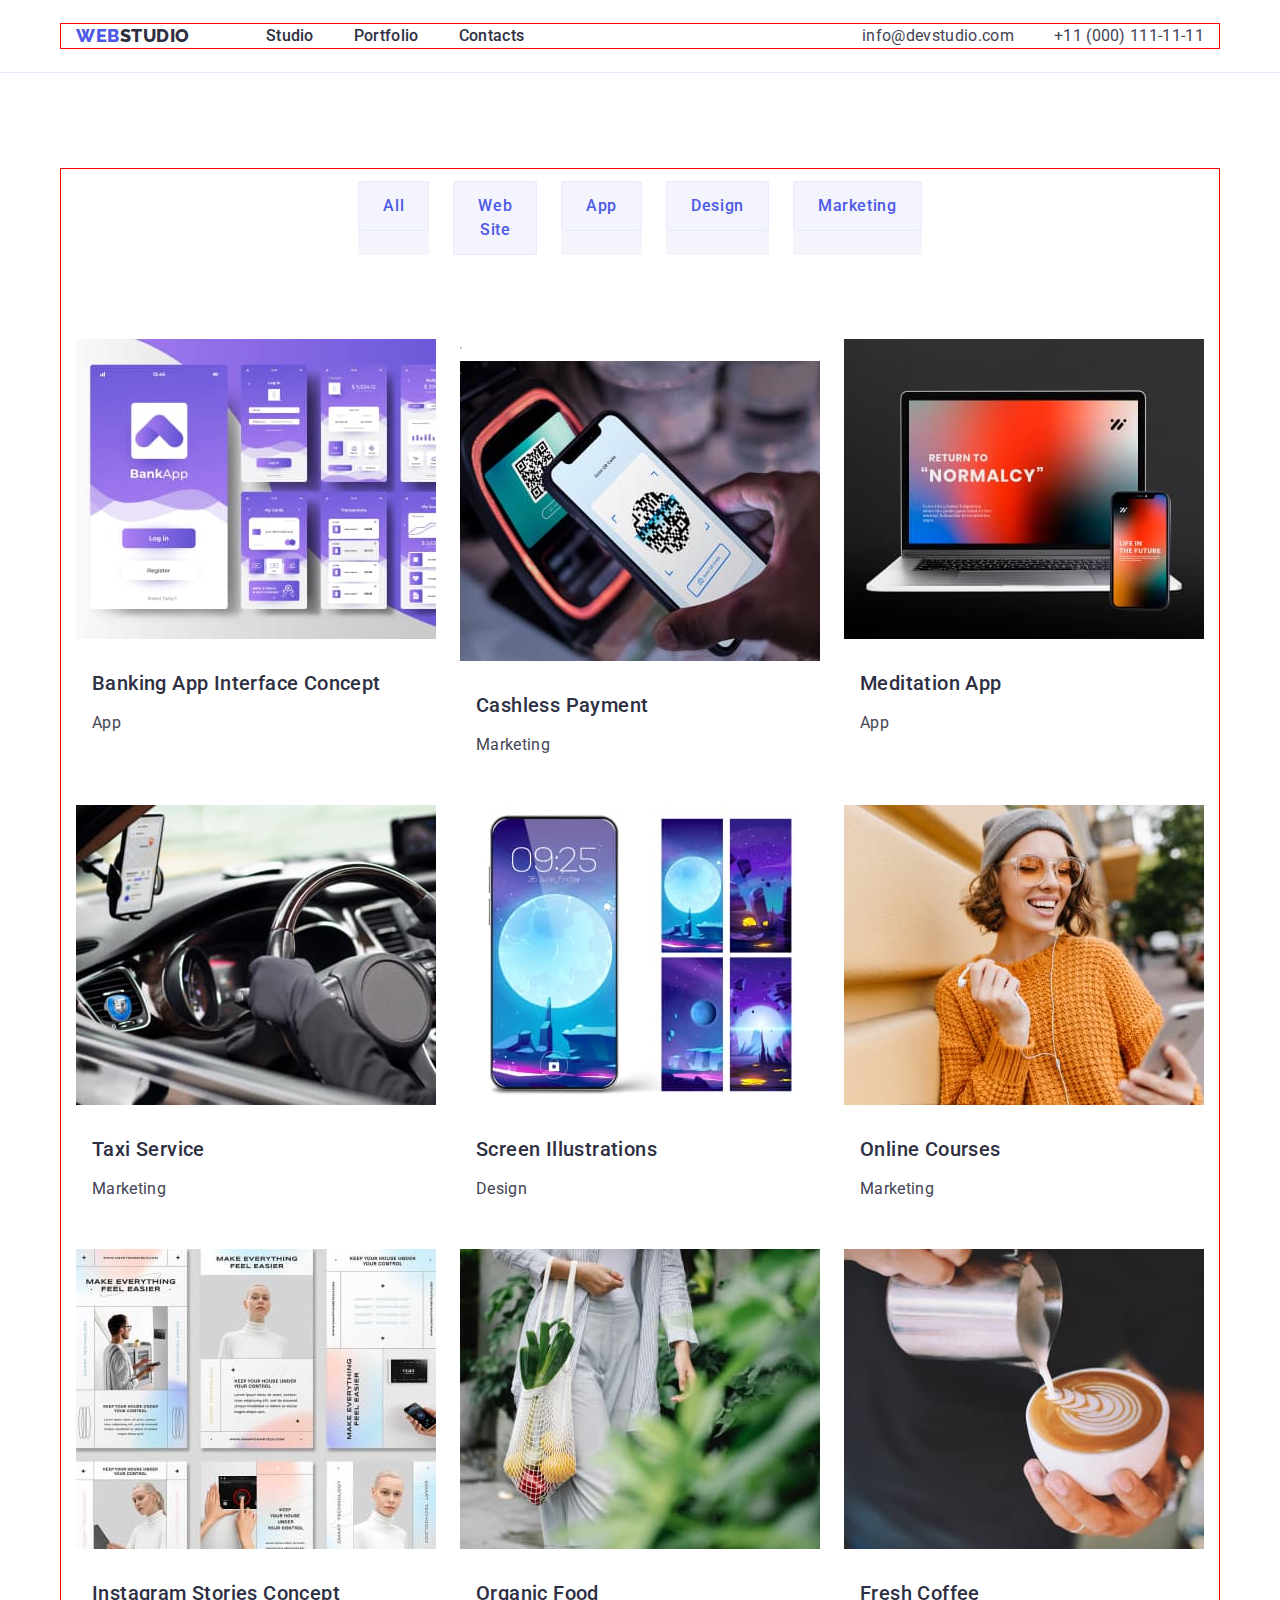
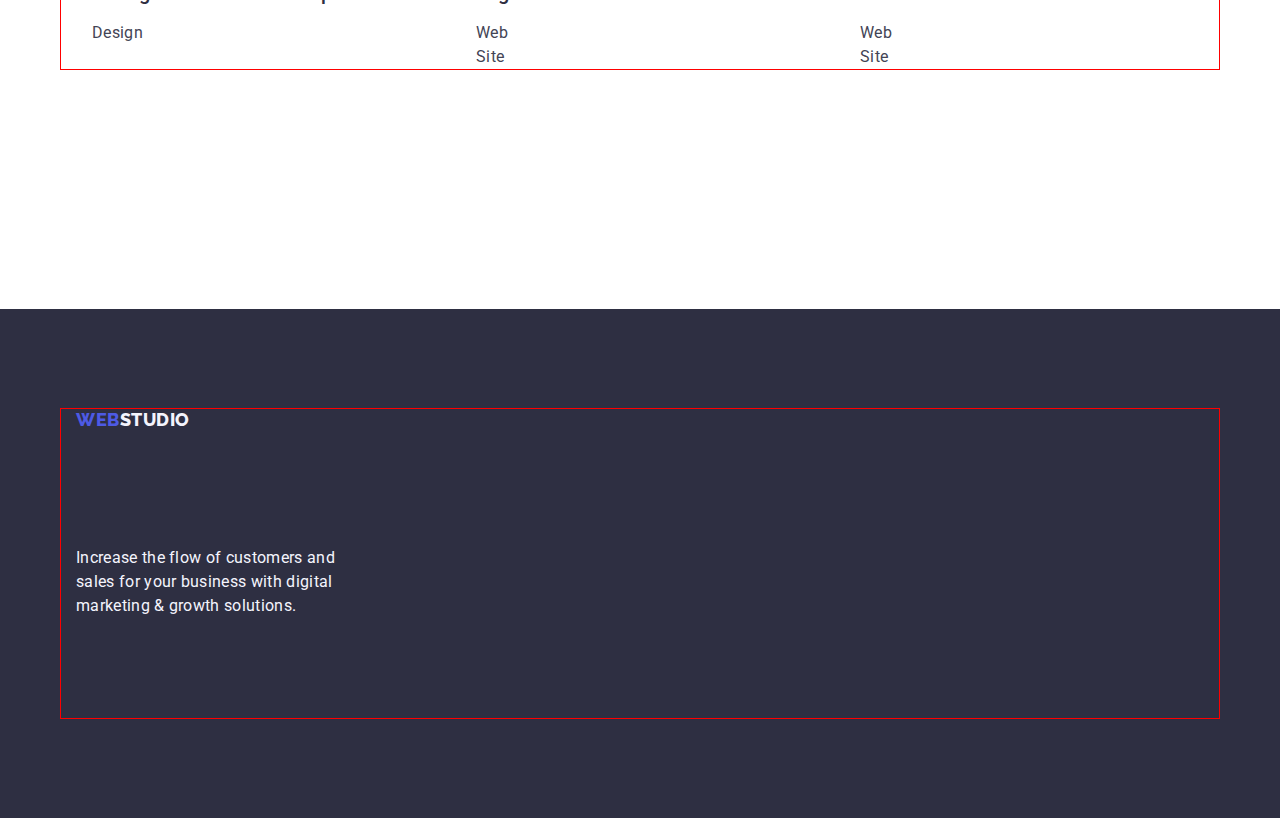
==== portfolio.html @ 1a261f25 "Update portfolio.html" ====
<!DOCTYPE html>
<html lang="en">
  <head>
    <meta charset="UTF-8" />
    <meta http-equiv="X-UA-Compatible" content="IE=edge" />
    <meta name="viewport" content="width=device-width, initial-scale=1.0" />
    <link rel="preconnect" href="https://fonts.googleapis.com" />
    <link rel="preconnect" href="https://fonts.gstatic.com" crossorigin />
    <link
      href="https://fonts.googleapis.com/css2?family=Raleway:wght@800&family=Roboto:wght@400;500;700&display=swap"
      rel="stylesheet"
    />

    <title>WebStudio</title>
    <link
      rel="stylesheet"
      href="https://cdnjs.cloudflare.com/ajax/libs/modern-normalize/2.0.0/modern-normalize.min.css"
    />
    <link rel="stylesheet" href="./css/styles.css" />
  </head>
  <body>
    <header class="header">
      <div class="container hecontainer">
        <nav class="header-navigation list">
          <a class="header-logo link" href="./index.html"
            >Web<span class="diff">Studio</span>
          </a>
          <ul class="header-menu list">
            <li class="header-menu-item">
              <a class="header-menu-link link" href="./index.html">Studio</a>
            </li>
            <li class="header-menu-item">
              <a class="header-menu-link link" href="./portfolio.html"
                >Portfolio</a
              >
            </li>
            <li class="header-menu-item">
              <a class="header-menu-link link" href="">Contacts</a>
            </li>
          </ul>
        </nav>
        <address class="contact">
          <ul class="header-address list">
            <li class="header-address-item">
              <a
                class="header-address-link link"
                href="mailto:info@devstudio.com"
                >info@devstudio.com</a
              >
            </li>
            <li class="header-address-item">
              <a class="header-address-link link" href="tel:+110001111111"
                >+11 (000) 111-11-11</a
              >
            </li>
          </ul>
        </address>
      </div>
    </header>

    <main>
      <section class="button-group">
        <div class="container">
          <h1 class="visually-hidden">Our Service</h1>
          <ul class="button-menu list">
            <li class="button-items">
              <button class="button-portfolio" type="button">All</button>
            </li>

            <li class="button-items">
              <button class="button-portfolio" type="button">Web Site</button>
            </li>

            <li class="button-items">
              <button class="button-portfolio" type="button">App</button>
            </li>

            <li class="button-items">
              <button class="button-portfolio" type="button">Design</button>
            </li>

            <li class="button-items">
              <button class="button-portfolio" type="button">Marketing</button>
            </li>
          </ul>

          <ul class="menu list">
            <li class="items">
              <a href="./index.html" class="link">
                <div class="appc">
                <img
                  class="img-menu"
                  src="./images/app.jpg"
                  width="360"
                  height="300"
                  alt="banapp"
                />
                <h2 class="titl">Banking App Interface Concept</h2>
                <p class="text">App</p>
                </div>
              </a>
            </li>

            <li class="items list">
              <hr href="#" class="link">
                <div class="markc">
                <img
                  class="img-menu"
                  src="./images/cashlass.jpg"
                  width="360"
                  height="300"
                  alt="marketing"
                />
                <h2 class="titl">Cashless Payment</h2>
                <p class="text">Marketing</p>
                </div>
              </a>
            </li>
            <li class="items list">
              <a href="#" class="link">
                <div class="appco">
                <img
                  class="img-menu"
                  src="./images/meditation.jpg"
                  width="360"
                  height="300"
                  alt="meditation"
                />
                <h2 class="titl">Meditation App</h2>
                <p class="text">App</p>
                </div>
                </a>
            </li>

            <li class="items list">
              <a href="#" class="link">
                <img
                  class="img-menu"
                  src="./images/taxi.jpg"
                  width="360"
                  height="300"
                  alt="taxiserv"
                />
                <h2 class="titl">Taxi Service</h2>
                <p class="text">Marketing</p></a
              >
            </li>
            <li class="items list">
              <a href="#" class="link">
                <img
                  class="img-menu"
                  src="./images/screen.jpg"
                  width="360"
                  height="300"
                  alt="screenillustration"
                />
                <h2 class="titl">Screen Illustrations</h2>
                <p class="text">Design</p></a
              >
            </li>
            <li class="items list">
              <a href="#" class="link"
                ><img
                  class="img-menu"
                  src="./images/onlinecourse.jpg"
                  width="360"
                  height="300"
                  alt="course"
                />
                <h2 class="titl">Online Courses</h2>
                <p class="text">Marketing</p></a
              >
            </li>

            <li class="items list">
              <a href="#" class="link"
                ><img
                  class="img-menu"
                  src="./images/instastories.jpg"
                  width="360"
                  height="300"
                  alt="Instagram"
                />
                <h2 class="titl">Instagram Stories Concept</h2>
                <p class="text">Design</p></a
              >
            </li>
            <li class="items list">
              <a href="#" class="link"
                ><img
                  class="img-menu"
                  src="./images/organic.jpg"
                  width="360"
                  height="300"
                  alt="Food"
                />
                <h2 class="titl">Organic Food</h2>
                <p class="text">Web Site</p></a
              >
            </li>
            <li class="items list">
              <a href="#" class="link"
                ><img
                  class="img-menu"
                  src="./images/coffee.jpg"
                  width="360"
                  height="300"
                  alt="cooffee"
                />
                <h2 class="titl">Fresh Coffee</h2>
                <p class="text">Web Site</p></a
              >
            </li>
          </ul>
        </div>
      </section>
    </main>
    <footer class="footer">
      <div class="container">
        <a class="footer-link link" href="./index.html"
          >Web<span class="foot">Studio</span></a
        >
        <p class="footer-describle">
          Increase the flow of customers and sales for your business with
          digital marketing & growth solutions.
        </p>
      </div>
    </footer>
  </body>
</html>
---- css/styles.css ----
:root {
    --first-font: #FFFFFF;
    --h2-font: #2E2F42;
    --color-adress: #434455;
    --buttcol: #e7e9fc;
    
}

body {
font-family: 'Roboto', sans-serif;
color:#434455;
background-color: var(--first-font);

}

p, h1, h2, h3, h4, h5, h6 {
margin-top: 0;
margin-bottom: 0;
}
ul {
    margin-top: 0;
        margin-bottom: 0;
        padding-left: 0;
 }
.link {
    text-decoration: none;
}
.diff {
line-height: 1.17;
color: var(--h2-font);
}

.contact {
    font-style: normal;
    color: var(--color-adress);
    margin-left: auto;
    
    
}
.header { 
border-bottom: 1px solid #e7e9fc;
padding: 24px 0;
} 

.header-logo  {
    font-family: 'Raleway', sans-serif;
        font-style: normal;
        font-weight: 800;
        font-size: 18px;
       line-height: 1.17;
        letter-spacing: 0.03em;
        text-transform: uppercase;
        color: #4D5AE5;
        margin-right: 76px;
     
        
}
.container { 
    width: 100%;
max-width: 1158px;
padding-left: 15px;
padding-right: 15px;
margin: 0 auto;
outline: 1px solid red;
align-items: center;



}

.container-doing { 
    display: flex;
    align-items:center;
    flex-direction: column;
}

.header-menu-link {
        font-style: normal;
        font-weight: 500;
        font-size: 16px;
        line-height: 1.5;
        letter-spacing: 0.02em;
        color: var(--h2-font);
       
}

.header-menu { 
    display: flex;
    margin-right: 332px;
    gap: 40px;  
    
}

.header-address {
    display: flex;
        margin-left: auto;
        flex-grow: 1;
        gap: 40px;       
}

.header-address-link {
        font-style: normal;
        font-weight: 400;
        font-size: 16px;
        line-height: 1.5;
        letter-spacing: 0.02em;
        color: var(--color-adress);
        
}
 .header-navigation {
display: flex;
align-items: center;
flex-grow: 1;
 }
 
.hecontainer {
display: flex;
align-items: center;
}

.list { 
    list-style: none;
}

.hero-conteiner {
    
    background-color:var(--h2-font);
    margin-left: auto;
    margin-right: auto; 
  margin-top: 12px;
  margin-bottom: 120px;
 
 }
.hero-title { 
    
        font-style: normal;
        font-weight: 700;
        font-size: 56px;
        line-height: 1.07;
        text-align: center;
        letter-spacing: 0.02em;
        color: var(--first-font);
        max-width: 496px;
        padding: 188px 316px;
}

.header-menu-link:hover,
.header-address-item:hover,
.header-address-link:hover
 {
    color:#404bbf;
}
    
.header-menu-link:focus,
.header-address-item:focus,
.header-address-link:focus
 {
color: #404bbf;
 }
 .header-menu-link:active,
 .header-address-item:active {
    text-decoration-line: underline;
 }
    
 .hero-btn {
    display: block;
    min-width: 169px;
    font-family: inherit;
    font-weight: 500;
    font-size: 16px;
    line-height: 1.5;
    letter-spacing: 0.04em; 
    color: var(--first-font);
    background-color: #4D5AE5;
cursor: pointer;
border: none;
padding: 16px 32px;
    gap: 10px;
    border-radius: 4px;
    align-items: center;


    min-height: 56px;
    left: 636px;
    top: 428px;
}
  .hero-btn:hover { 
    background-color: #404BBF;
  }
.hero-btn:focus {
    background-color: #404BBF;
}
 .hero  {
    background-color: var(--h2-font);
    padding: 188px 0;
  }
.content-menu {
    display: flex;
    gap: 24px;
 }
.content-items {
    width: calc((100%-72px)/4);
 }

 .content-title {
        font-weight: 500;
        font-size: 20px;
        line-height: 1.2;
        letter-spacing: 0.02em;
        color: var(--h2-font);
        margin-bottom: 8px;
 }

 .content-text {
        font-weight: 400;
        font-size: 16px;
        line-height: 1.5;
       letter-spacing: 0.02em;
     color: #434455;
     margin-bottom: 120px;
 }
.content {
 padding: 120px 0; 
}
 .doing-title {
    font-weight: 700;
        font-size: 36px;
        line-height: 1.11;
        text-align: center;
        letter-spacing: 0.02em;
        text-transform: capitalize;
        color: #2E2F42;
        margin-bottom: 72px;
        
        }

 .doing-menu {
    display: flex;
    gap: 24px;
    margin-bottom: 120px;
    
 }

 .doing-items {
    width: calc((100% - 48px) / 3);
    }

 .doing-img { 
    display: block;
    margin-top: 72px;
 }
   .doing {
    padding-bottom: 120px;
    }
    
 
 
 .our-team {
    background-color: #F4F4FD;
    padding: 120px 0;
 }

 .team-our {
    font-weight: 700;
        font-size: 36px;
        line-height: 1.11;
        text-align: center;
        letter-spacing: 0.02em;
        text-transform: capitalize;
        color: #2E2F42;
        margin-bottom: 72px;
        
     }
     
  .mark {
    padding: 32px 16px;
   }

  
      
       
 

 .team-menu {
    display: flex;
        gap: 24px;
        margin-bottom: 8px;
 }

 .team-items {
    background-color: var(--first-font);
    border-radius: 0px 0px 4px 4px;
 }

 .team-img {
    display: block;
 }

 .team-name {
font-weight: 500;
    font-size: 20px;
    line-height: 1.2;
    text-align: center;
    letter-spacing: 0.02em;
    color: #2E2F42;
    padding-top: 32px;
        margin: 0 auto;
        margin-bottom: 8px;
      
 }

 .team-job {
font-weight: 400;
    font-size: 16px;
    line-height: 1.5;
    text-align: center;
    letter-spacing: 0.02em;
    color: #434455;
    padding-bottom: 8px;
        margin: 0 auto;
 }

 .button-group {
    padding: 96px 0 120px 0;
 }

 .button-menu {
    display: flex;
        width: 586px;
       margin: 0 auto;
        margin-bottom: 72px; 
        padding: 12px 24px;
        justify-content: center;
        gap: 24px;
 }

 .button-items {
     font-family: inherit;
    font-weight: 500;
    font-size: 16px;
    line-height: 1.5;
    text-align: center;
    letter-spacing: 0.04em;
color: #4D5AE5;
margin: 0 auto;
gap: 24px;
background-color:#F4F4FD;
}

 .button-portfolio {
    font-family: inherit;
    font-weight: 500;
        font-size: 16px;
        line-height: 1.5;
        text-align: center;
        letter-spacing: 0.04em;
        cursor: pointer;
    color: #4D5AE5;
    background-color: #F4F4FD;
    padding: 12px 24px;
    border: 1px solid var(--buttcol);
    border-radius: 4px;
 }
 
.button-portfolio:hover {
    color: #FFFFFF;
    background-color: #404BBF;
    border: 1px solid transparent;
}
.button-portfolio:focus {
    color: #FFFFFF;
    background-color: #404BBF;
    border: 1px solid transparent;
}
 .menu {
    display: flex;
    gap: 24px;
    margin-bottom: 120px;
    flex-wrap: wrap;
    row-gap: 48px;
 }


 .prima-riga {
    background: var(--first-font);
    width: calc((100% - 48px) / 3);
    margin-bottom: 48px;
}

.seconda-riga {
    background: var(--first-font);
    width: calc((100% - 48px) / 3);
    margin-bottom: 48px;
}

.terza-riga {
    background: var(--first-font);
    width: calc((100% - 48px) / 3);
}

.visually-hidden {
position: absolute;
width: 1px;
height: 1px;
margin: -1px;
border: 0;
padding: 0;
white-space: nowrap;
clip-path: inset(100%);
clip: rect(0 0 0 0);
overflow: hidden;
}
 .img-menu {
    display: block;
 }

 .titl {
font-weight: 500;
    font-size: 20px;
    line-height: 1.2;
    letter-spacing: 0.02em;
 color: #2E2F42;
 padding: 32px 54px 8px 16px;
 
}
 

 .text {
    font-weight: 400;
        font-size: 16px;
        line-height: 1.5;
        letter-spacing: 0.02em;
        color: #434455;
        padding: 8px 314px 0px 16px ;
        width: 75px;
 }

         .footer {
            background: #2E2F42;
            padding: 100px 0;
         }
    
         .footer-link {
            font-family: 'Raleway', sans-serif;
                font-style: normal;
                font-weight: 800;
                font-size: 18px;
                line-height: 1.17;
                letter-spacing: 0.03em;
                text-transform: uppercase;
                color: #4D5AE5;
                margin-bottom: 16px;
         }

         .footer-link .foot {
                color: #F4F4FD;
                
         }
    
         .link {
            display: inline-block;
         }
    
         .footer-describle {
                font-style: normal;
                font-weight: 400;
                font-size: 16px;
                line-height: 1.5;
                letter-spacing: 0.02em;
                color: #F4F4FD;
                width: 264px;
                padding-bottom: 100px;
                padding-top: 100px;
         }

         address.call {
                font-style: normal;
                font-weight: 400;
                font-size: 16px;
                line-height: 1.5;
                letter-spacing: 0.02em;
                color: #434455;

         }
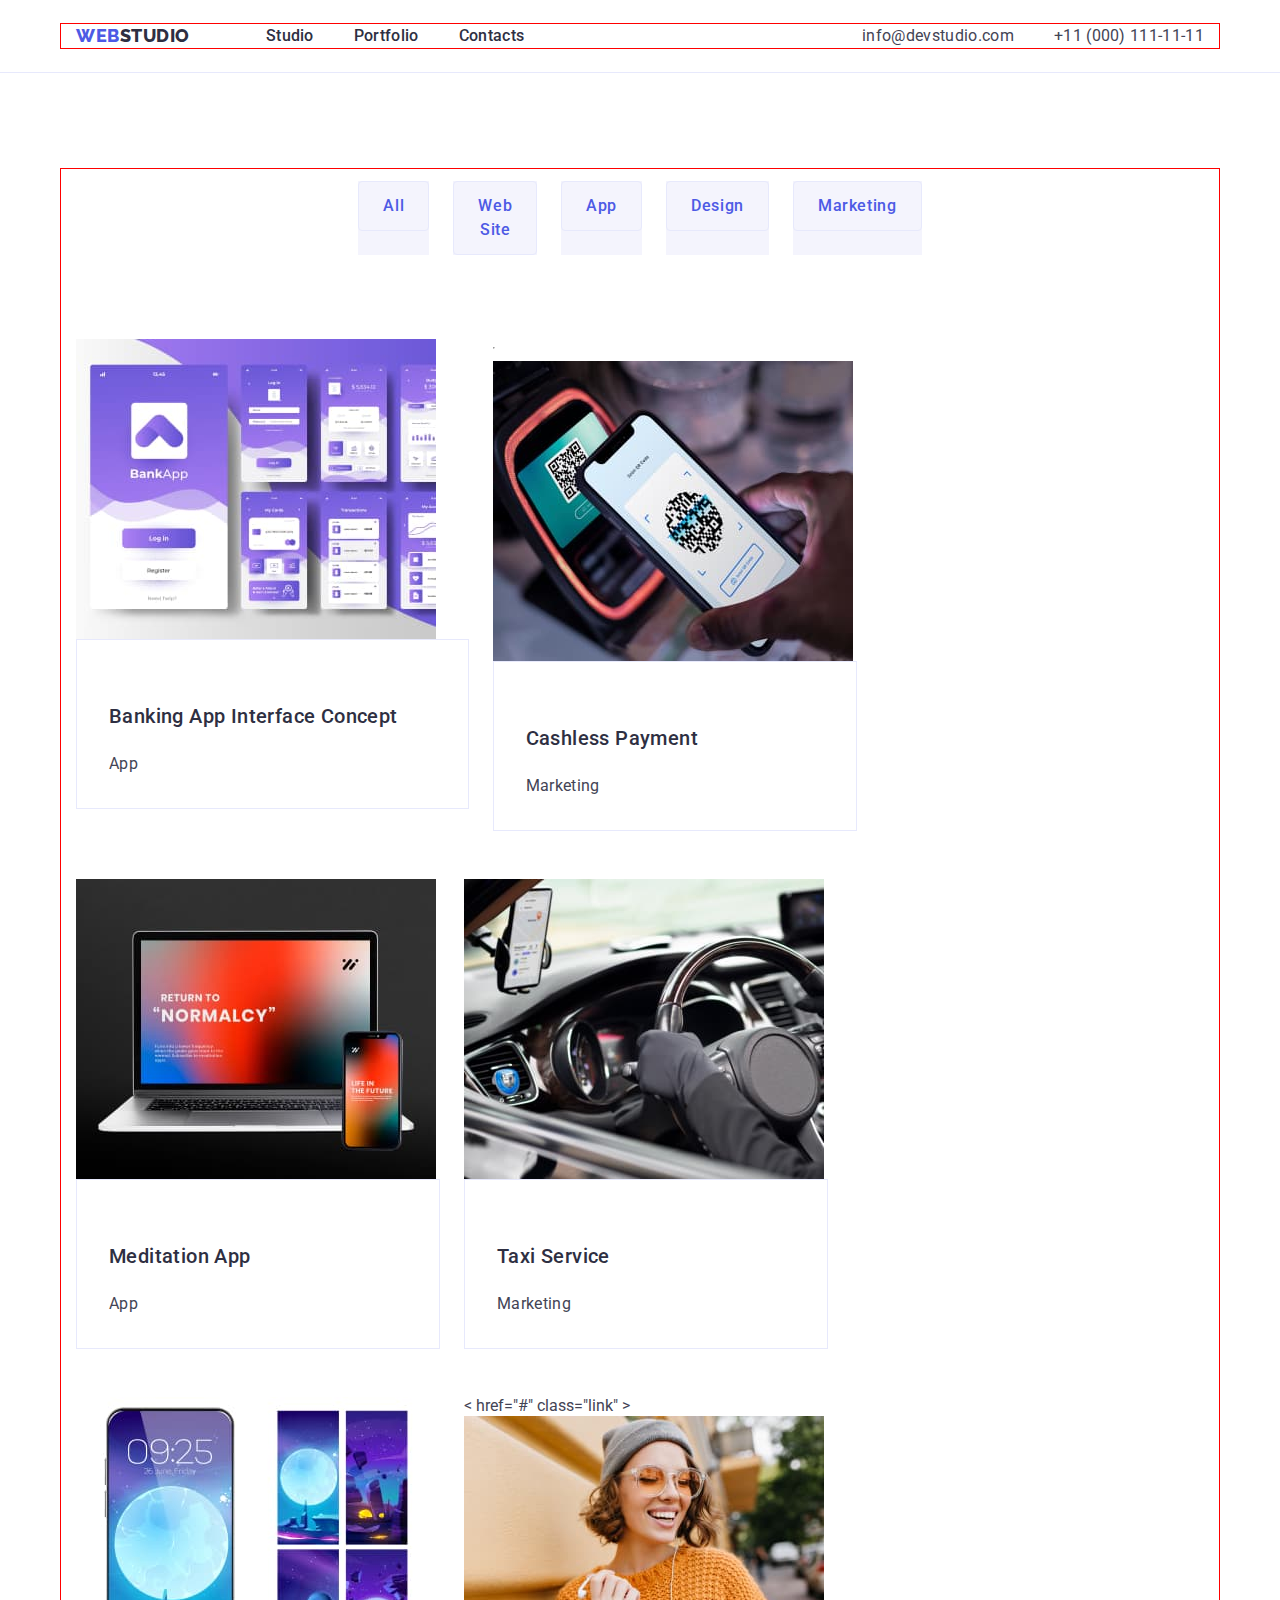
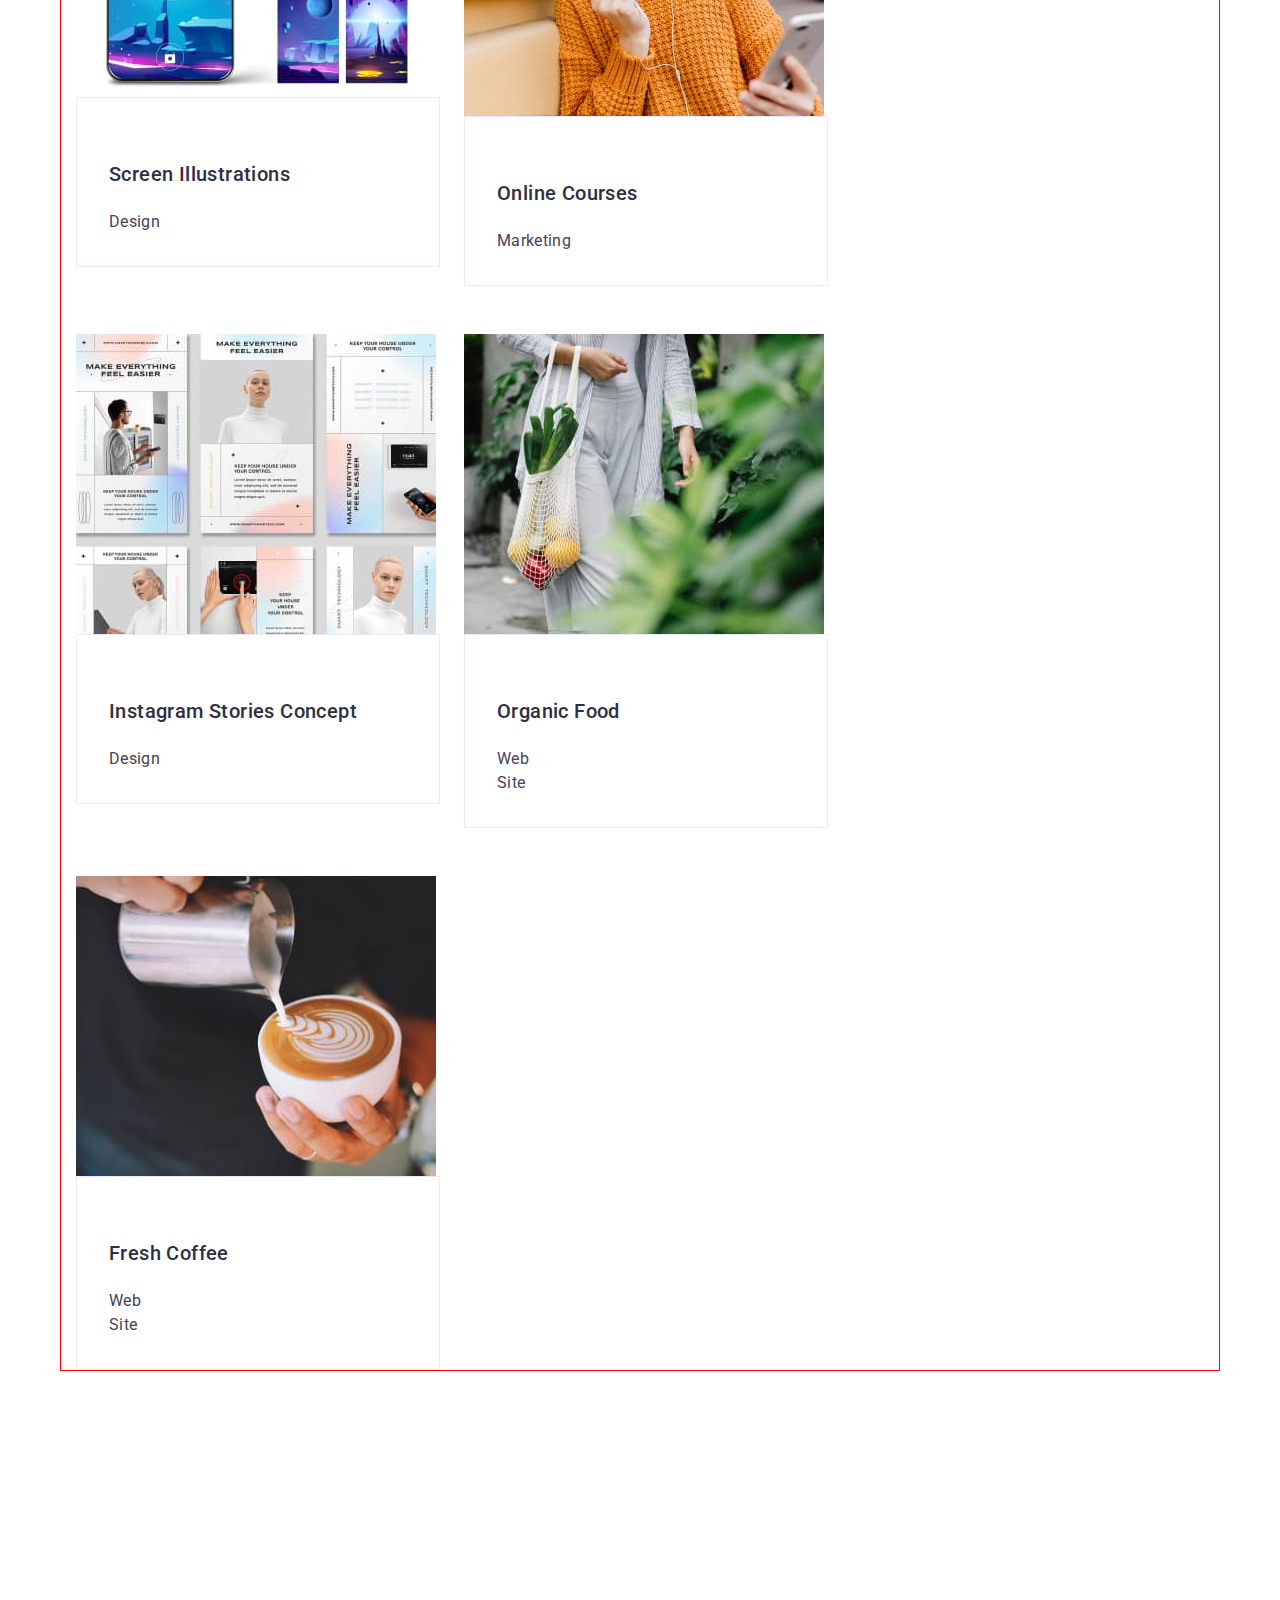
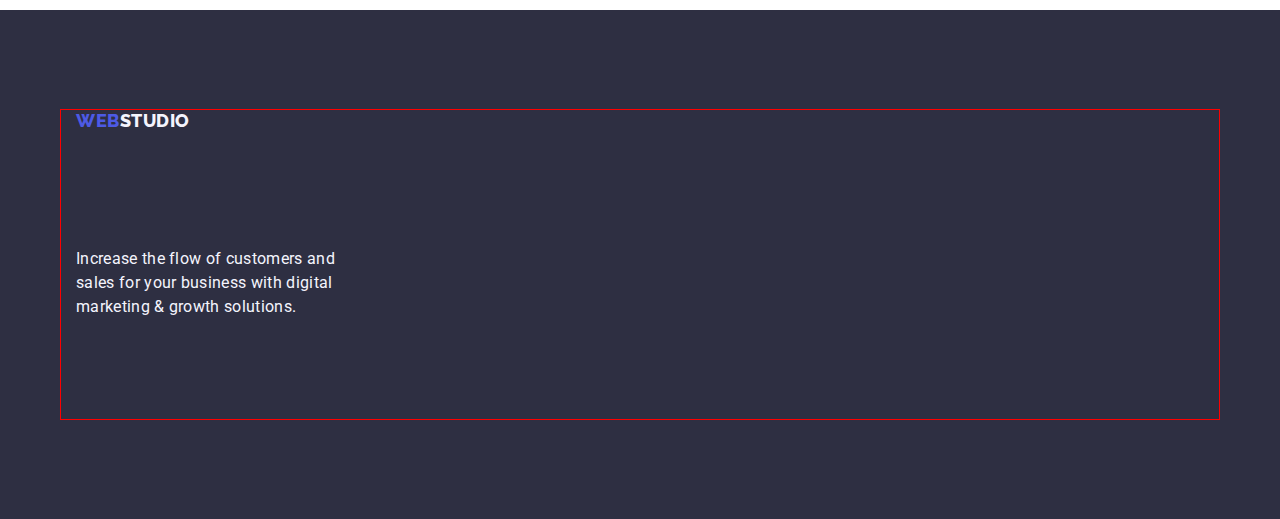
==== commit 114b6898: "si" ====
--- a/portfolio.html
+++ b/portfolio.html
@@ -87,7 +87,7 @@
           <ul class="menu list">
             <li class="items">
               <a href="./index.html" class="link">
-                <div class="appc">
+                
                 <img
                   class="img-menu"
                   src="./images/app.jpg"
@@ -95,6 +95,7 @@
                   height="300"
                   alt="banapp"
                 />
+                <div class="appc">
                 <h2 class="titl">Banking App Interface Concept</h2>
                 <p class="text">App</p>
                 </div>
@@ -103,7 +104,7 @@
 
             <li class="items list">
               <hr href="#" class="link">
-                <div class="markc">
+               
                 <img
                   class="img-menu"
                   src="./images/cashlass.jpg"
@@ -111,6 +112,7 @@
                   height="300"
                   alt="marketing"
                 />
+                 <div class="appc">
                 <h2 class="titl">Cashless Payment</h2>
                 <p class="text">Marketing</p>
                 </div>
@@ -118,7 +120,7 @@
             </li>
             <li class="items list">
               <a href="#" class="link">
-                <div class="appco">
+                
                 <img
                   class="img-menu"
                   src="./images/meditation.jpg"
@@ -126,6 +128,7 @@
                   height="300"
                   alt="meditation"
                 />
+                <div class="appc">
                 <h2 class="titl">Meditation App</h2>
                 <p class="text">App</p>
                 </div>
@@ -141,9 +144,11 @@
                   height="300"
                   alt="taxiserv"
                 />
+                <div class="appc">
                 <h2 class="titl">Taxi Service</h2>
-                <p class="text">Marketing</p></a
-              >
+                <p class="text">Marketing</p>
+                </div>
+                </a>
             </li>
             <li class="items list">
               <a href="#" class="link">
@@ -154,62 +159,72 @@
                   height="300"
                   alt="screenillustration"
                 />
+                <div class="appc">
                 <h2 class="titl">Screen Illustrations</h2>
-                <p class="text">Design</p></a
-              >
-            </li>
+                <p class="text">Design</p>
+                </div>
+                </a>
+            </li>
+            <li class="items list">
+              < href="#" class="link"
+                ><img
+                  class="img-menu"
+                  src="./images/onlinecourse.jpg"
+                  width="360"
+                  height="300"
+                  alt="course"
+                />
+                <div class="appc">
+                <h2 class="titl">Online Courses</h2>
+                <p class="text">Marketing</p>
+                </div>
+              </a>
+            </li>
+
             <li class="items list">
               <a href="#" class="link"
                 ><img
                   class="img-menu"
-                  src="./images/onlinecourse.jpg"
-                  width="360"
-                  height="300"
-                  alt="course"
-                />
-                <h2 class="titl">Online Courses</h2>
-                <p class="text">Marketing</p></a
-              >
-            </li>
-
+                  src="./images/instastories.jpg"
+                  width="360"
+                  height="300"
+                  alt="Instagram"
+                />
+                <div class="appc">
+                <h2 class="titl">Instagram Stories Concept</h2>
+                <p class="text">Design</p>
+                </div>
+              </a>
+            </li>
             <li class="items list">
               <a href="#" class="link"
                 ><img
                   class="img-menu"
-                  src="./images/instastories.jpg"
-                  width="360"
-                  height="300"
-                  alt="Instagram"
-                />
-                <h2 class="titl">Instagram Stories Concept</h2>
-                <p class="text">Design</p></a
-              >
+                  src="./images/organic.jpg"
+                  width="360"
+                  height="300"
+                  alt="Food"
+                />
+                <div class="appc">
+                <h2 class="titl">Organic Food</h2>
+                <p class="text">Web Site</p>
+                </div>
+              </a>
             </li>
             <li class="items list">
               <a href="#" class="link"
                 ><img
                   class="img-menu"
-                  src="./images/organic.jpg"
-                  width="360"
-                  height="300"
-                  alt="Food"
-                />
-                <h2 class="titl">Organic Food</h2>
-                <p class="text">Web Site</p></a
-              >
-            </li>
-            <li class="items list">
-              <a href="#" class="link"
-                ><img
-                  class="img-menu"
                   src="./images/coffee.jpg"
                   width="360"
                   height="300"
                   alt="cooffee"
                 />
+                <div class="appc">
                 <h2 class="titl">Fresh Coffee</h2>
-                <p class="text">Web Site</p></a
-              >
+                <p class="text">Web Site</p>
+                </div>
+              </a>
             </li>
           </ul>
         </div>
--- a/css/styles.css
+++ b/css/styles.css
@@ -381,10 +381,9 @@
  }
 
 
- .prima-riga {
-    background: var(--first-font);
-    width: calc((100% - 48px) / 3);
-    margin-bottom: 48px;
+ .appc {
+    padding: 32px 16px;
+    border: 1px solid #e7e9fc;
 }
 
 .seconda-riga {
@@ -421,6 +420,7 @@
     letter-spacing: 0.02em;
  color: #2E2F42;
  padding: 32px 54px 8px 16px;
+margin-bottom: 8px;
  
 }
  
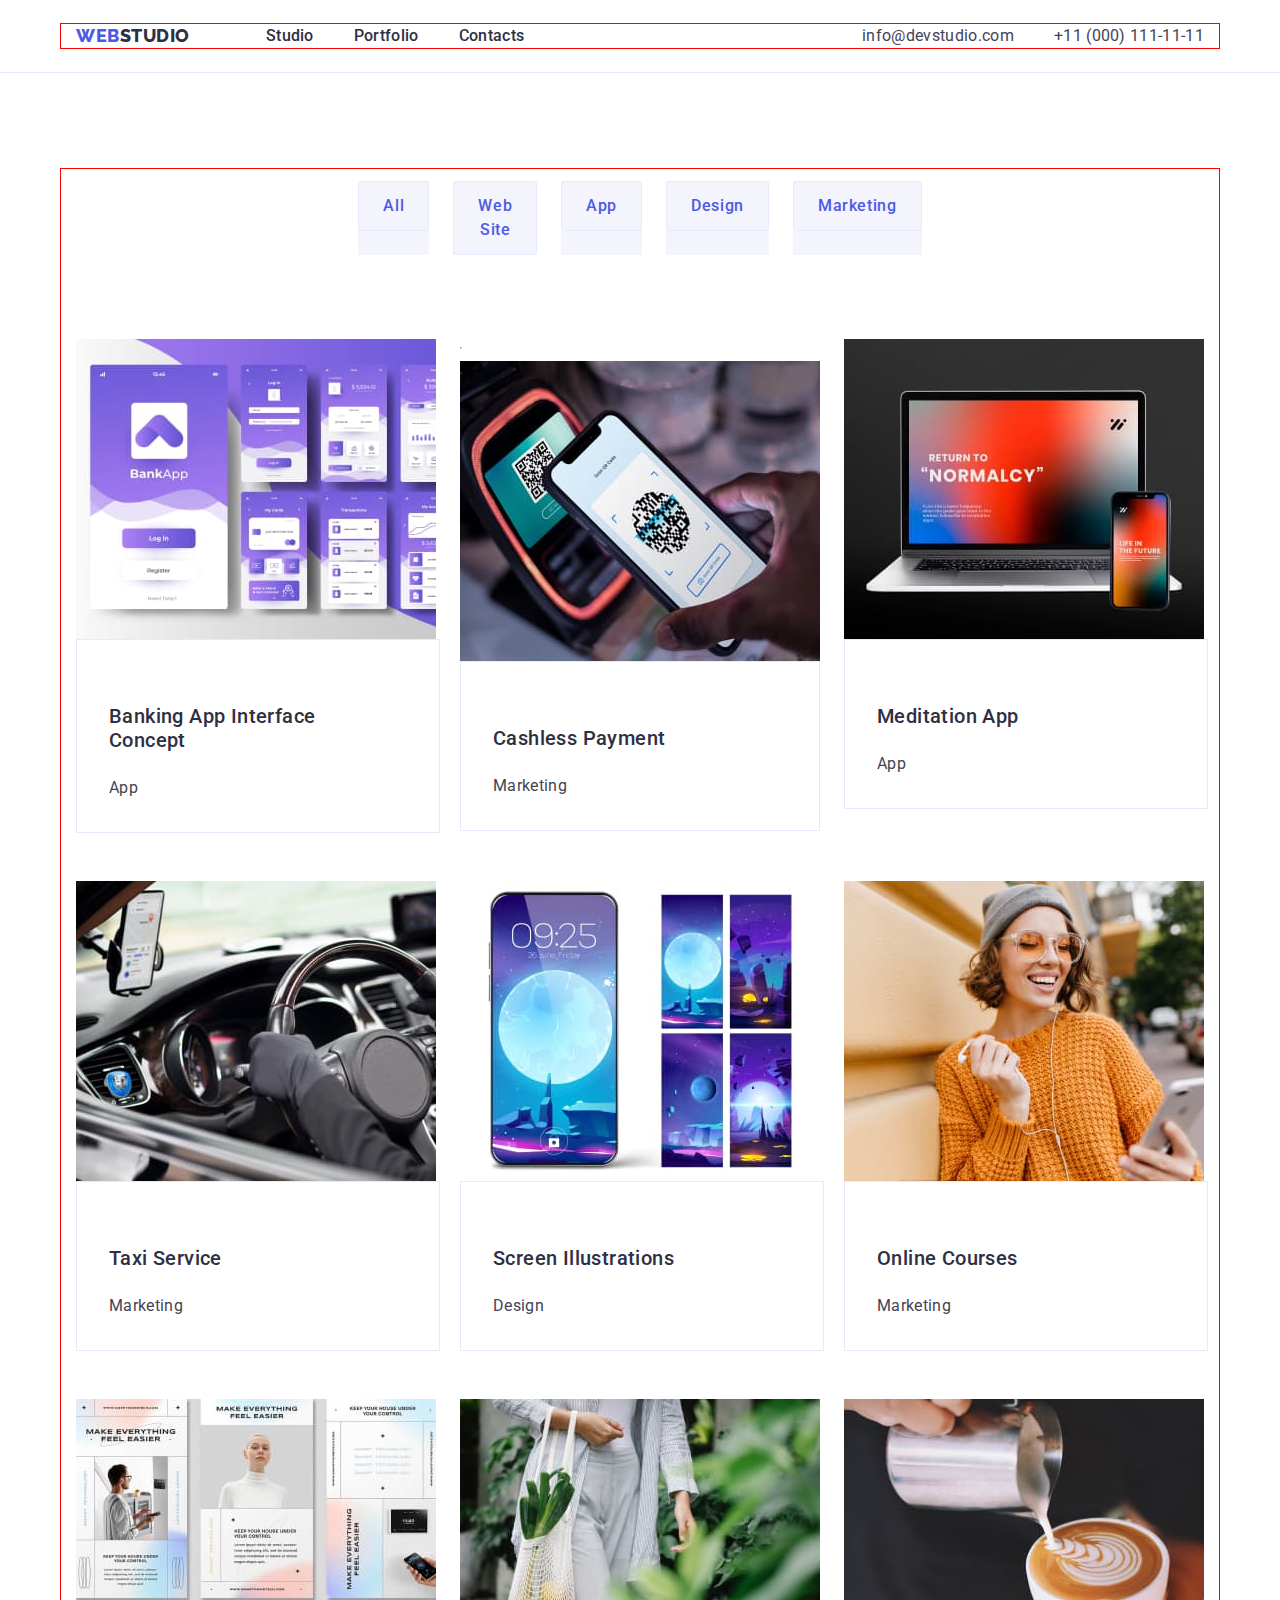
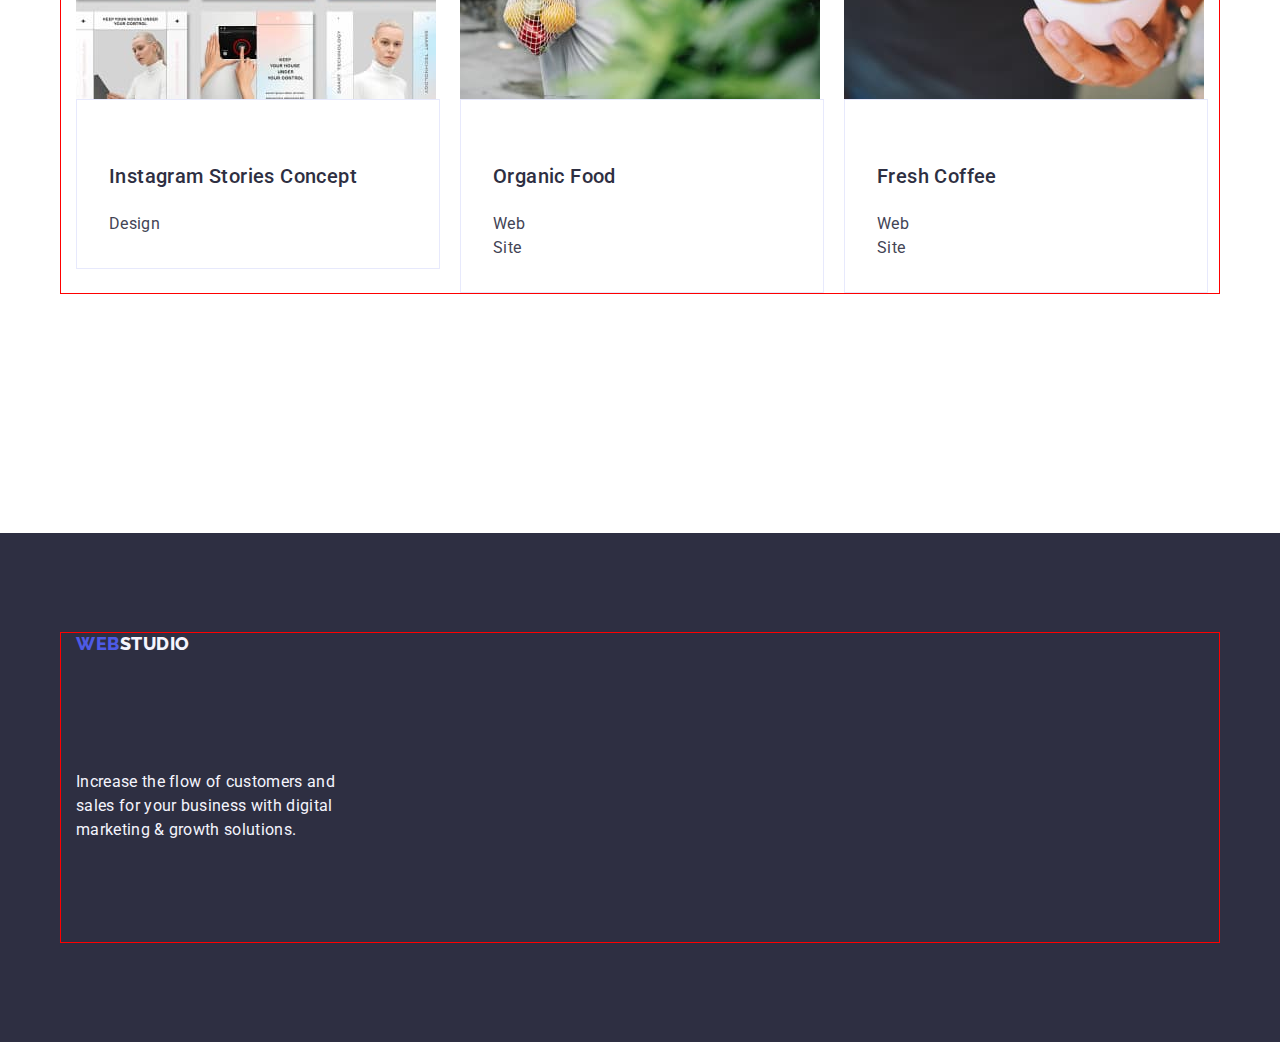
==== commit cbe710aa: "sw" ====
--- a/portfolio.html
+++ b/portfolio.html
@@ -166,7 +166,7 @@
                 </a>
             </li>
             <li class="items list">
-              < href="#" class="link"
+              <href="#" class="link"
                 ><img
                   class="img-menu"
                   src="./images/onlinecourse.jpg"
--- a/css/styles.css
+++ b/css/styles.css
@@ -397,6 +397,10 @@
     width: calc((100% - 48px) / 3);
 }
 
+.items {
+width: calc((100% - 48px) / 3);
+}
+
 .visually-hidden {
 position: absolute;
 width: 1px;
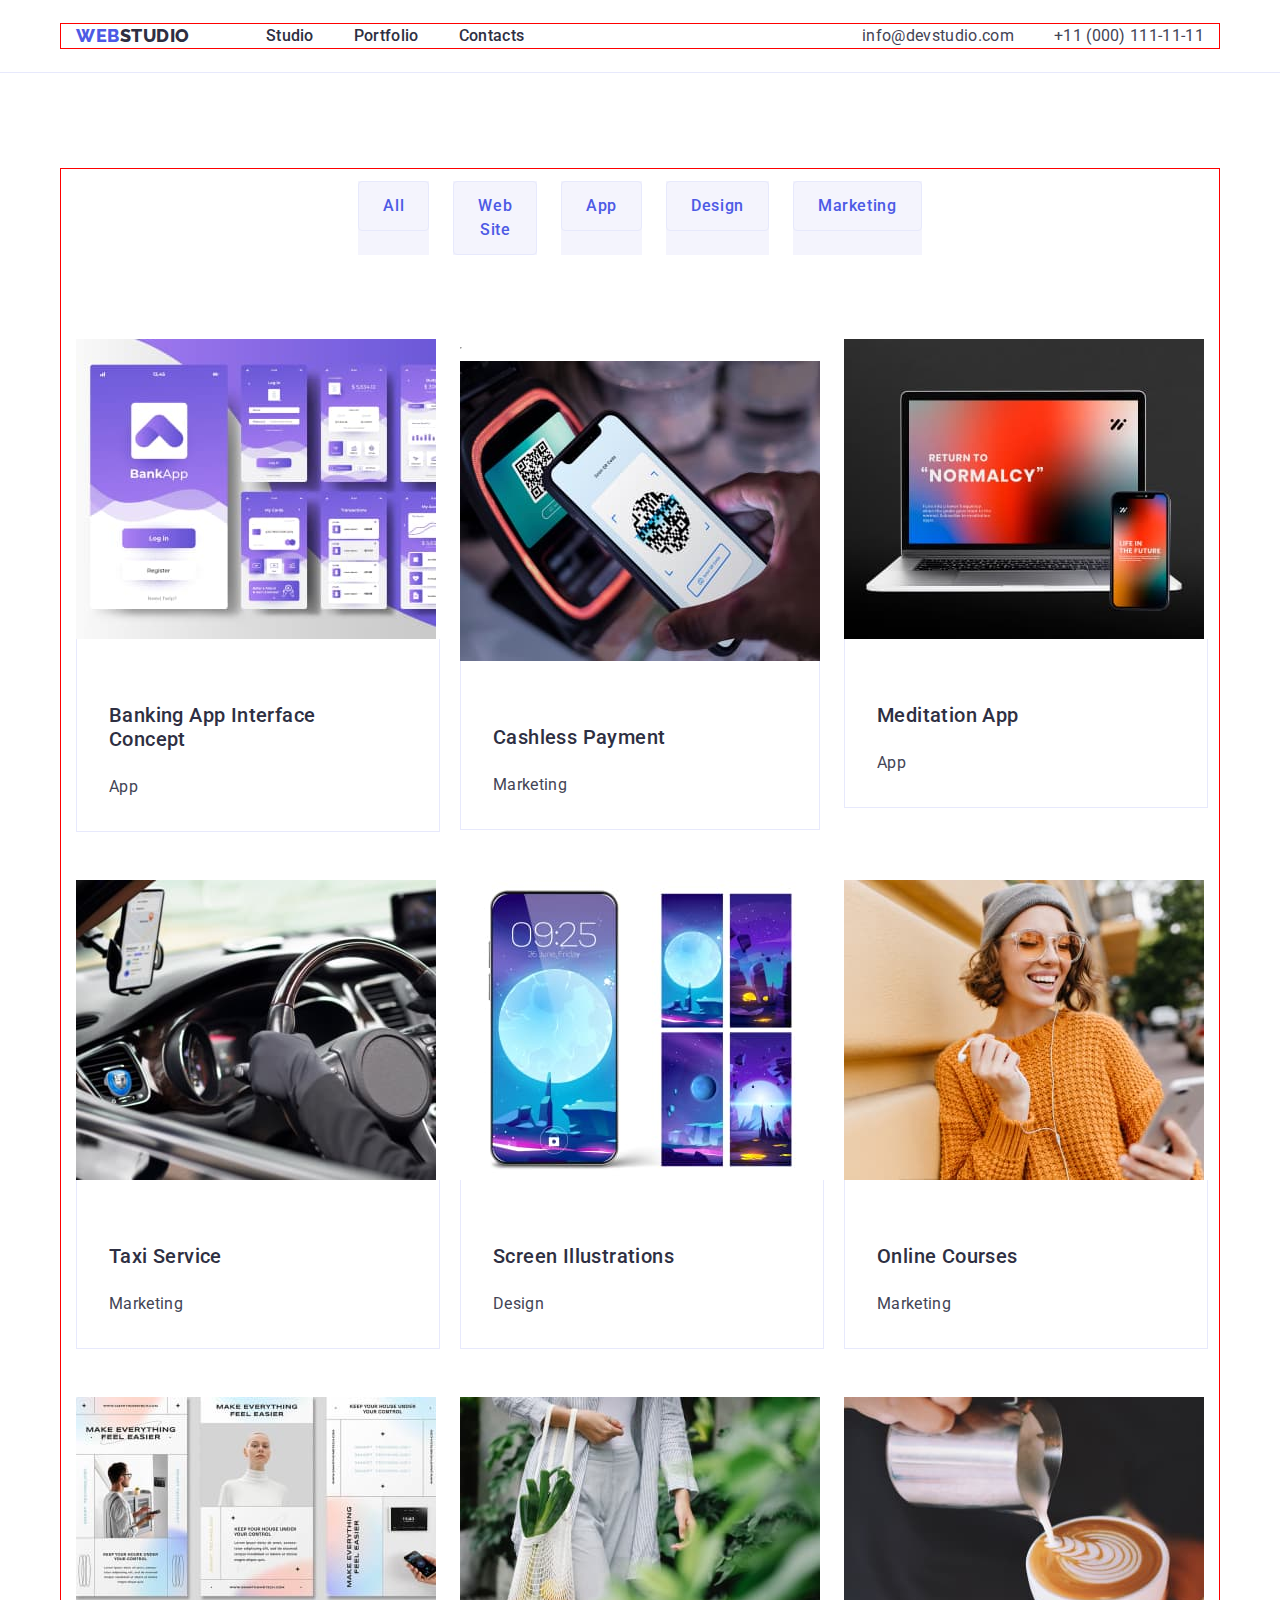
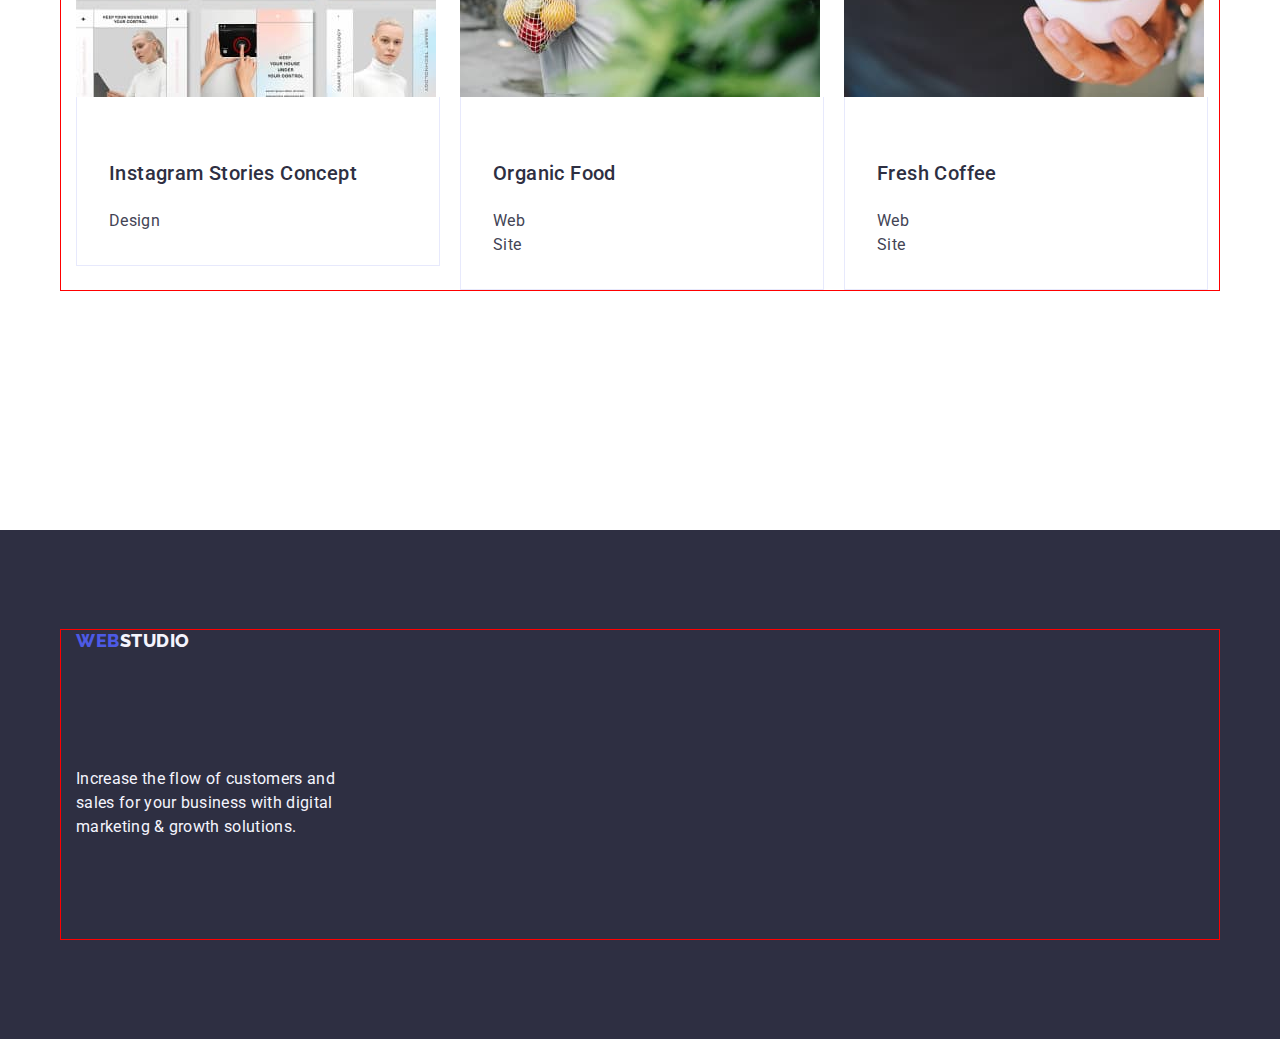
==== commit 66009228: "sev" ====
--- a/portfolio.html
+++ b/portfolio.html
@@ -166,8 +166,8 @@
                 </a>
             </li>
             <li class="items list">
-              <href="#" class="link"
-                ><img
+              <href="#" class="link">
+                <img
                   class="img-menu"
                   src="./images/onlinecourse.jpg"
                   width="360"
@@ -182,8 +182,8 @@
             </li>
 
             <li class="items list">
-              <a href="#" class="link"
-                ><img
+              <a href="#" class="link">
+                <img
                   class="img-menu"
                   src="./images/instastories.jpg"
                   width="360"
@@ -197,8 +197,8 @@
               </a>
             </li>
             <li class="items list">
-              <a href="#" class="link"
-                ><img
+              <a href="#" class="link">
+                <img
                   class="img-menu"
                   src="./images/organic.jpg"
                   width="360"
@@ -212,8 +212,8 @@
               </a>
             </li>
             <li class="items list">
-              <a href="#" class="link"
-                ><img
+              <a href="#" class="link">
+                <img
                   class="img-menu"
                   src="./images/coffee.jpg"
                   width="360"
--- a/css/styles.css
+++ b/css/styles.css
@@ -384,17 +384,7 @@
  .appc {
     padding: 32px 16px;
     border: 1px solid #e7e9fc;
-}
-
-.seconda-riga {
-    background: var(--first-font);
-    width: calc((100% - 48px) / 3);
-    margin-bottom: 48px;
-}
-
-.terza-riga {
-    background: var(--first-font);
-    width: calc((100% - 48px) / 3);
+    border-top: none;
 }
 
 .items {
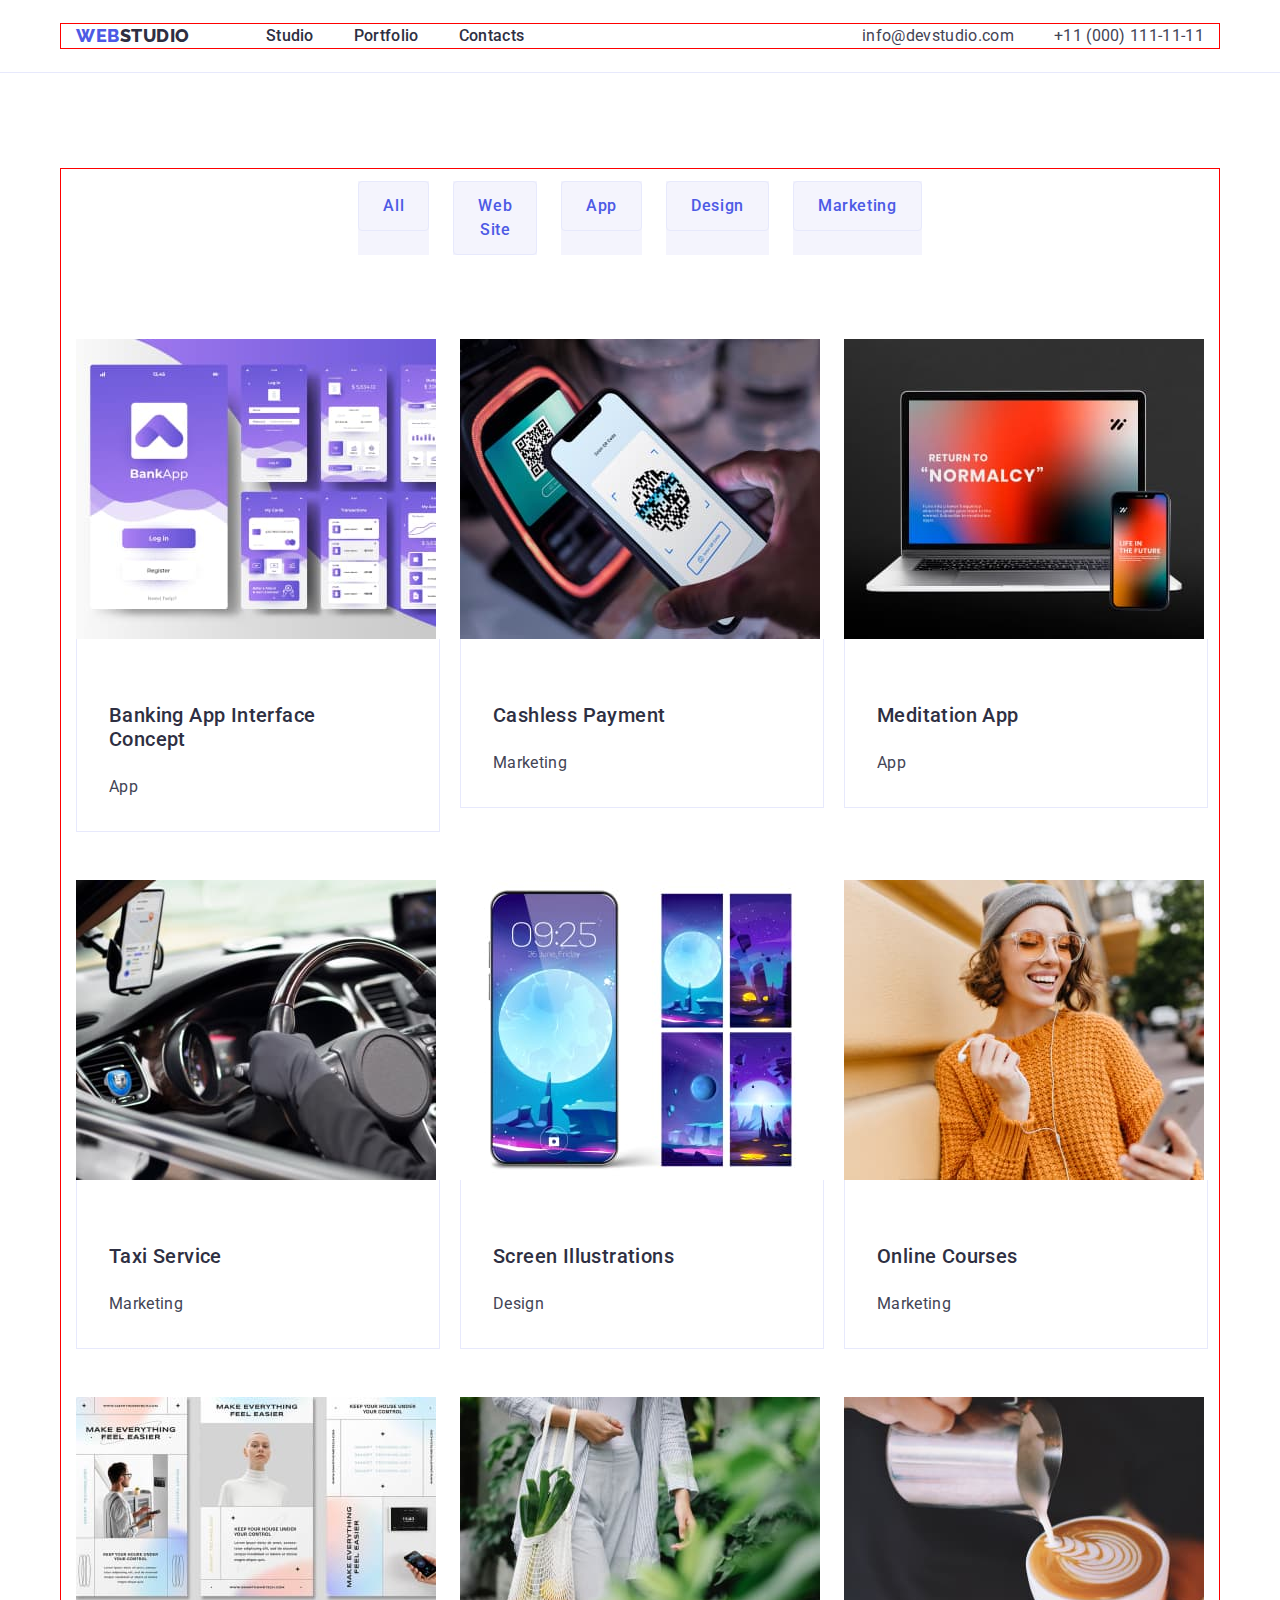
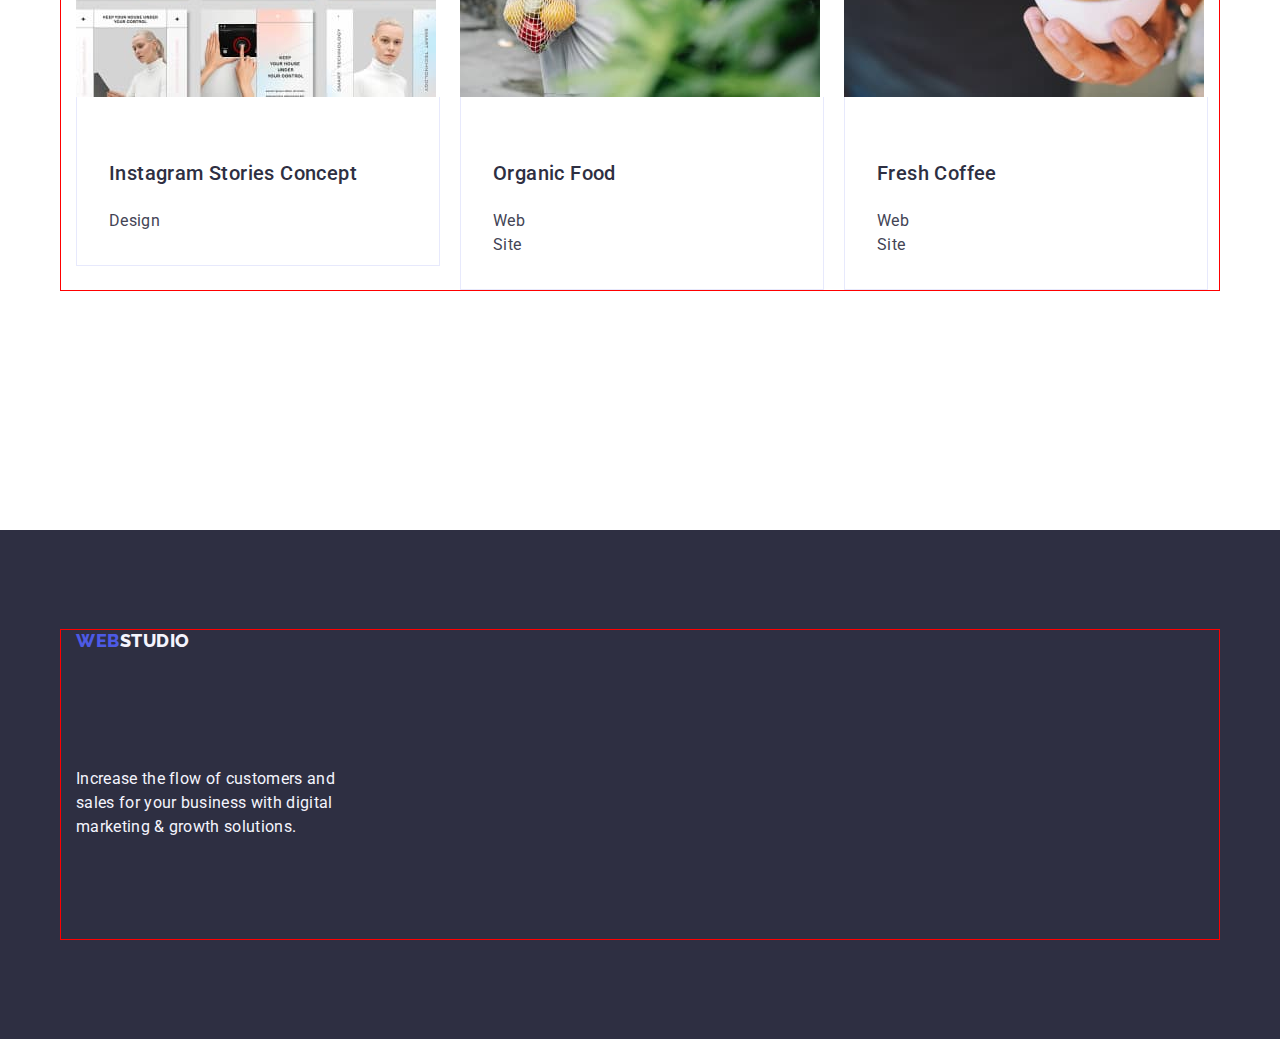
==== commit 9654031d: "Update portfolio.html" ====
--- a/portfolio.html
+++ b/portfolio.html
@@ -103,8 +103,7 @@
             </li>
 
             <li class="items list">
-              <hr href="#" class="link">
-               
+              <a href="#" class="link">
                 <img
                   class="img-menu"
                   src="./images/cashlass.jpg"
